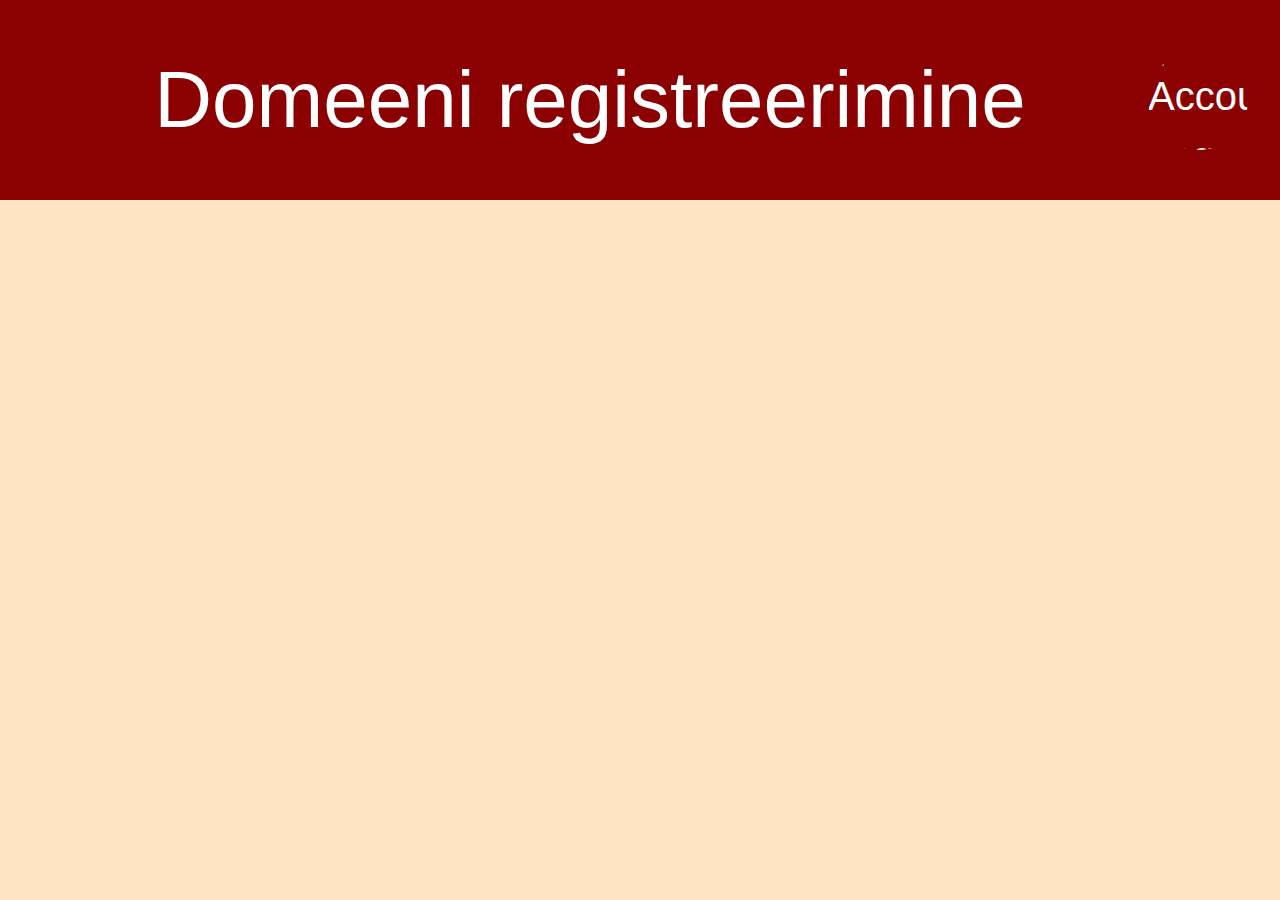
==== index.html @ b5e503c5 "Add files via upload" ====
<!DOCTYPE html>
<html lang="en">
<head>
    <meta charset="UTF-8">
    <meta name="viewport" content="width=device-width, initial-scale=1.0">
    <title>Document</title>
    <link rel="stylesheet" type="text/css" href="style.css" />
    <link rel="stylesheet" href="https://cdn.jsdelivr.net/npm/bootstrap@4.3.1/dist/css/bootstrap.min.css" integrity="sha384-ggOyR0iXCbMQv3Xipma34MD+dH/1fQ784/j6cY/iJTQUOhcWr7x9JvoRxT2MZw1T" crossorigin="anonymous">
</head>
<body>

    <div class="header">
        <h1>Domeeni registreerimine</h1>
        <div class="headerpilt">
            <img src="https://upload.wikimedia.org/wikipedia/commons/7/7c/Profile_avatar_placeholder_large.png" alt="Account Logo">
        </div>
    </div>
    <div class="kast" >
        <span></span>

    </div>
</body>
</html>
---- style.css ----
.header {
    display: flex;
    justify-content: space-between; 
    align-items: center;            
    background-color: darkred;
    color: white;
    padding: 2rem;
    font-size: 40px;
    width: 100%;
    height: 200px;
}


.header h1 {
    margin: 0;                      
    flex-grow: 1;                    
    text-align: center;
    font-size: 80px;             
}


.headerpilt {
    display: flex;
    justify-content: flex-end; 
}


.headerpilt img {
    height: 100px;            
    width: 100px;
    border-radius: 100%;       
}


html {
    background-color: bisque;
}
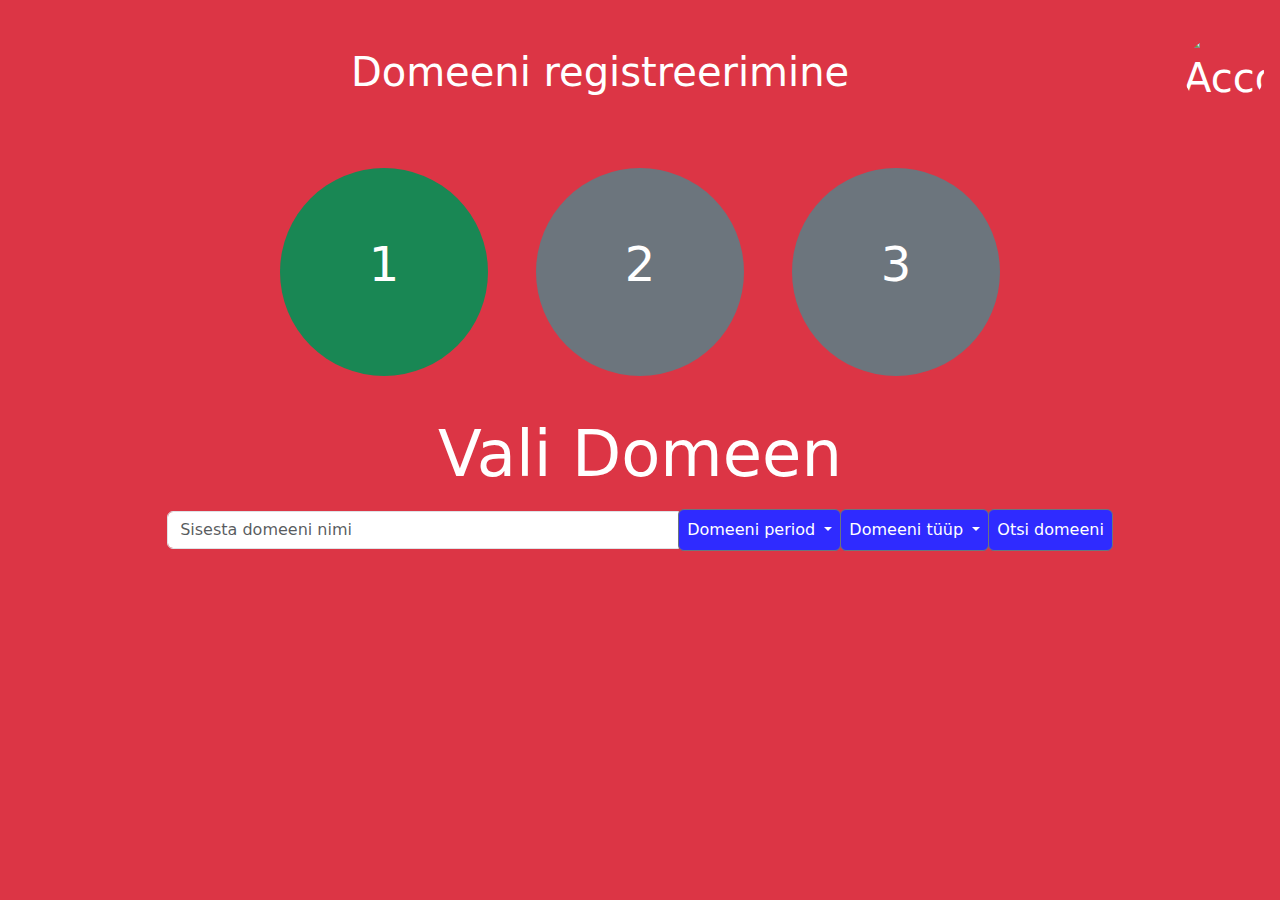
==== commit b3220d29: "Add files via upload" ====
--- a/index.html
+++ b/index.html
@@ -1,23 +1,74 @@
-<!DOCTYPE html>
+<!doctype html>
 <html lang="en">
+
 <head>
-    <meta charset="UTF-8">
-    <meta name="viewport" content="width=device-width, initial-scale=1.0">
-    <title>Document</title>
+    <meta charset="utf-8">
+    <meta name="viewport" content="width=device-width, initial-scale=1">
+    <title>Avaleht</title>
+    <link href="https://cdn.jsdelivr.net/npm/bootstrap@5.3.3/dist/css/bootstrap.min.css" rel="stylesheet"
+        integrity="sha384-QWTKZyjpPEjISv5WaRU9OFeRpok6YctnYmDr5pNlyT2bRjXh0JMhjY6hW+ALEwIH" crossorigin="anonymous">
     <link rel="stylesheet" type="text/css" href="style.css" />
-    <link rel="stylesheet" href="https://cdn.jsdelivr.net/npm/bootstrap@4.3.1/dist/css/bootstrap.min.css" integrity="sha384-ggOyR0iXCbMQv3Xipma34MD+dH/1fQ784/j6cY/iJTQUOhcWr7x9JvoRxT2MZw1T" crossorigin="anonymous">
-</head>
-<body>
-
-    <div class="header">
-        <h1>Domeeni registreerimine</h1>
+</head> 
+<body class="bg-danger">
+    <div class="header d-flex justify-content-between align-items-center bg-darkred text-white py-4 px-3">
+        <h1 class="fs-1 text-center flex-grow-1">Domeeni registreerimine</h1>
         <div class="headerpilt">
-            <img src="https://upload.wikimedia.org/wikipedia/commons/7/7c/Profile_avatar_placeholder_large.png" alt="Account Logo">
+            <img src="https://upload.wikimedia.org/wikipedia/commons/7/7c/Profile_avatar_placeholder_large.png"
+                alt="Account Logo" class="img-fluid rounded-circle" style="height: 5rem; width: 5rem;">
         </div>
     </div>
-    <div class="kast" >
-        <span></span>
 
+    <div class="kast d-flex justify-content-center gap-5 py-4">
+        <div class="praegune-etapp d-flex justify-content-center align-items-center bg-success text-white rounded-circle" style="height: 13rem; width: 13rem; font-size: 3rem;">
+            <p>1</p>
+        </div>
+        <div class="tulevane-etapp d-flex justify-content-center align-items-center bg-secondary text-white rounded-circle" style="height: 13rem; width: 13rem; font-size: 3rem;">
+            <p>2</p>
+        </div>
+        <div class="tulevane-etapp d-flex justify-content-center align-items-center bg-secondary text-white rounded-circle" style="height: 13rem; width: 13rem; font-size: 3rem;">
+            <p>3</p>
+        </div>
     </div>
+
+    <h1 class="pealkiri text-white text-center py-3">Vali Domeen</h1>
+
+    <div class="input-group justify-content-center mb-4">
+        <div class="input-group justify-content-center mb-4">
+            <input type="text" class="form-control w-50" placeholder="Sisesta domeeni nimi" aria-label="sisesta domeeni nimi" aria-describedby="button-addon2">
+            
+            
+            <div class="period-dropdown">
+                <button class="btn btn-secondary dropdown-toggle" type="button" data-bs-toggle="dropdown" aria-expanded="false">
+                    Domeeni period
+                </button>
+                <ul class="dropdown-menu">
+                    <li><a class="dropdown-item" href="#">1 kuu</a></li>
+                    <li><a class="dropdown-item" href="#">3 kuud</a></li>
+                    <li><a class="dropdown-item" href="#">6 kuud</a></li>
+                    <li><a class="dropdown-item" href="#">12 kuud</a></li>
+                </ul>
+            </div>
+    
+            
+            <div class="type-dropdown">
+                <button class="btn btn-secondary dropdown-toggle" type="button" data-bs-toggle="dropdown" aria-expanded="false">
+                    Domeeni tüüp
+                </button>
+                <ul class="dropdown-menu">
+                    <li><a class="dropdown-item" href="#">.ee</a></li>
+                    <li><a class="dropdown-item" href="#">.eu</a></li>
+                    <li><a class="dropdown-item" href="#">.com</a></li>
+                    <li><a class="dropdown-item" href="#">.net</a></li>
+                    <li><a class="dropdown-item" href="#">.org</a></li>
+                </ul>
+            </div>
+        <a href="page2.html" class="link-light">
+            <button class="btn btn-secondary" type="button" id="button-addon2">Otsi domeeni</button>
+        </a>
+    </div>
+
+    <script src="https://cdn.jsdelivr.net/npm/bootstrap@5.3.3/dist/js/bootstrap.bundle.min.js"
+        integrity="sha384-YvpcrYf0tY3lHB60NNkmXc5s9fDVZLESaAA55NDzOxhy9GkcIdslK1eN7N6jIeHz"
+        crossorigin="anonymous"></script>
 </body>
 </html>
--- a/style.css
+++ b/style.css
@@ -1,39 +1,264 @@
 
+.bg-blue{
+    background: linear-gradient(0.36turn, #3161ff, #000000, #ffffff);
+}
+.bg_blue {
+    background-repeat: no-repeat;
+    background-size: cover;  
+    height: 100vh;  
+}
+.bg-blue .header {
+    background: linear-gradient(to left,#3161ff 60%, #ffffff )
+}
 .header {
     display: flex;
+    justify-content: space-between;
+    align-items: center;
+    color: white;
+    padding: 2rem;
+    font-size: 2.5rem; 
+    width: 100%;
+    height: 9rem;
+}
+
+.header h1 {
+    margin: 0;
+    flex-grow: 1;
+    text-align: center;
+    font-size: 5rem; 
+}
+
+
+.headerpilt {
+    display: flex;
+    justify-content: flex-end;
+}
+
+.headerpilt img {
+    max-height: 5rem;
+    max-width: 5rem;
+    border-radius: 100%;
+}
+
+
+.kast {
+    display: flex;
+    justify-content: center;
+    gap: 2rem; 
+    padding: 3rem;
+}
+
+.kast .praegune-etapp,
+.kast .tulevane-etapp {
+    height: 50px;
+    width: 50px;
+    background-color: #18f047;
+    border-radius: 70rem;
+    display: flex;
+    justify-content: center;
+    align-items: center;
+    color: white;
+    font-size: 3rem; 
+}
+
+.kast .tulevane-etapp {
+    background-color: #a1a1a1;
+}
+
+
+.pealkiri {
+    text-align: center;
+    color: white;
+    font-size: 4rem; 
+    padding: 3rem;
+    margin: 0 auto;
+}
+
+
+.domeeni-sisestus-parent-class {
+    display: flex;
+}
+
+.domeeni-sisestus {
+    max-width: 10rem;
+    text-align: center;
+}
+
+.input-group {
+    display: flex;
+    justify-content: center;
+    align-items: center;
+    width: 100%; 
+}
+
+.input-group .form-control {
+    max-width: 32rem;
+    width: 100%; 
+}
+
+.input-group .dropdown {
+    background-color: #969696;
+}
+
+.input-group .dropdown:hover {
+    background-color: #496aff;
+}
+
+.input-group .btn-secondary {
+    background-color: #2f2bff;
+    padding: 0.5rem;
+    color: white;
+}
+
+.input-group .btn-secondary:hover {
+    background-color: #496aff;
+}
+
+.period {
+    text-align: center;
+    color: white;
+    padding: 3rem;
+}
+
+@media (max-width: 768px) {
+    .header {
+        flex-direction: row; 
+        justify-content: flex-start; 
+        padding: 1rem; 
+        font-size: 2rem; 
+    }
+
+    .header h1 {
+        font-size: 3rem;
+    }
+
+    .kast {
+        flex-direction: row;
+        justify-content: center;
+        gap: 2rem;
+        padding: 2rem;
+    }
+
+    .kast .praegune-etapp,
+    .kast .tulevane-etapp {
+        font-size: 5vw; 
+        max-width: 10rem; 
+        max-height: 10rem;
+        min-width: 8rem;
+        min-height: 8rem;
+    }
+
+    .pealkiri {
+        font-size: 3rem;
+        padding: 1.5rem;
+    }
+    .input-group {
+        display: flex;
+        justify-content: center;
+    }
+    .input-group .form-control {
+        max-width: 100%;
+
+    }
+
+
+}
+
+
+@media (max-width: 576px) {
+
+    .header {
+        flex-direction: row; 
+        justify-content: flex-start;
+    }
+    .header .headerpilt {
+        max-width: 5rem;
+    }
+    .header h1 {
+        font-size: 2.5rem;
+    }
+
+    .kast {
+        flex-direction: row; 
+        justify-content: center; 
+        gap: 2rem; 
+        padding: 2rem; 
+    }
+
+    .kast .praegune-etapp,
+    .kast .tulevane-etapp {
+        font-size: 7vw; 
+        width: 30vw; 
+        height: 30vw;
+        max-width: 9rem;
+        max-height: 9rem;
+        min-width: 7rem;
+        min-height: 7rem;
+    }
+
+    .pealkiri {
+        font-size: 2.5rem;
+    }
+
+    .input-group .form-control {
+        max-width: 70rem;
+    }
+
+    .input-group .btn-secondary {
+        width: 50rem; 
+    }
+}
+
+.domain-header {
+    color: white;
+    text-align: center;
+    padding: 2rem;
+}
+
+
+.row {
+    background-color: white;
+    max-width: 50rem;  
+    margin: 10px auto;  
+    padding: 2rem;
+    font-size: 1.25rem;  
     justify-content: space-between; 
-    align-items: center;            
-    background-color: darkred;
-    color: white;
-    padding: 2rem;
-    font-size: 40px;
-    width: 100%;
-    height: 200px;
-}
-
-
-.header h1 {
-    margin: 0;                      
-    flex-grow: 1;                    
-    text-align: center;
-    font-size: 80px;             
-}
-
-
-.headerpilt {
-    display: flex;
-    justify-content: flex-end; 
-}
-
-
-.headerpilt img {
-    height: 100px;            
-    width: 100px;
-    border-radius: 100%;       
-}
-
-
-html {
-    background-color: bisque;
-}
-
+    border-radius: 1rem; 
+    box-shadow: 0 4px 6px rgba(0, 0, 0, 0.1); 
+}
+
+.col-sm-2 {
+    max-width: 50%;  
+}
+
+.col-sm-2 button {
+    background-color: #18f047;  
+    border: none;
+}
+
+.row .col-8 {
+    display: flex;
+    align-items: center;
+    justify-content: flex-start;  
+    text-align: left;  
+}
+
+.btn {
+    width: 100%;  
+}
+
+.row .col-sm-2 .btn:hover {
+    background-color: #63fc84;
+
+}
+
+.edasi-nupp {
+    max-width: 6rem;
+    margin:0 78rem;
+}
+
+@media (max-width: 360px) {
+    .bg-blue {
+        background-size: 100% 100%;  /* Ensure it's not repeating at smaller screen sizes */
+    }
+}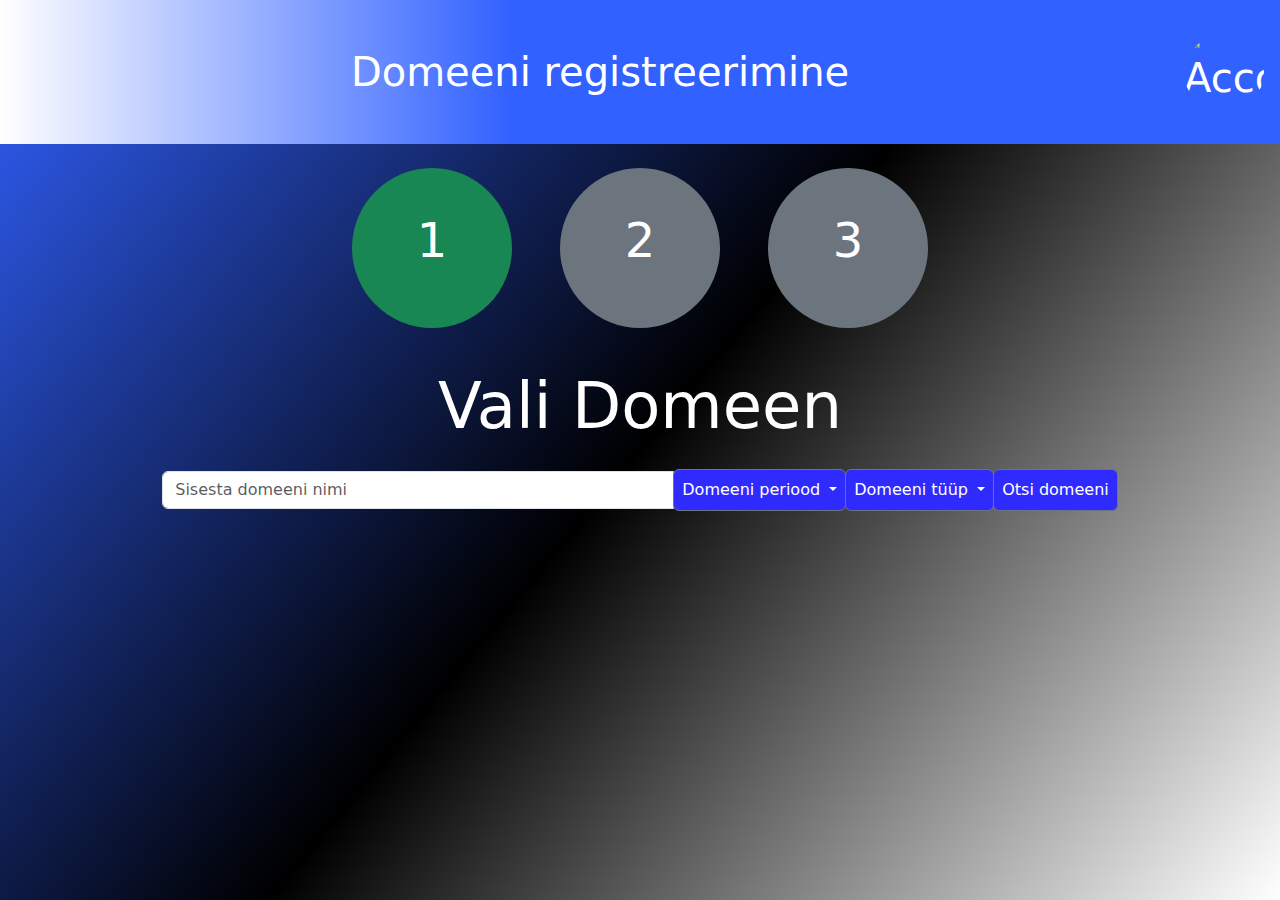
==== commit 96ac3e92: "Add files via upload" ====
--- a/index.html
+++ b/index.html
@@ -4,13 +4,14 @@
 <head>
     <meta charset="utf-8">
     <meta name="viewport" content="width=device-width, initial-scale=1">
-    <title>Avaleht</title>
+    <title>Domeeni valik</title>
     <link href="https://cdn.jsdelivr.net/npm/bootstrap@5.3.3/dist/css/bootstrap.min.css" rel="stylesheet"
         integrity="sha384-QWTKZyjpPEjISv5WaRU9OFeRpok6YctnYmDr5pNlyT2bRjXh0JMhjY6hW+ALEwIH" crossorigin="anonymous">
     <link rel="stylesheet" type="text/css" href="style.css" />
-</head> 
-<body class="bg-danger">
-    <div class="header d-flex justify-content-between align-items-center bg-darkred text-white py-4 px-3">
+</head>
+
+<body class="bg-blue">
+    <div class="header d-flex justify-content-between align-items-center text-white py-4 px-3">
         <h1 class="fs-1 text-center flex-grow-1">Domeeni registreerimine</h1>
         <div class="headerpilt">
             <img src="https://upload.wikimedia.org/wikipedia/commons/7/7c/Profile_avatar_placeholder_large.png"
@@ -19,27 +20,29 @@
     </div>
 
     <div class="kast d-flex justify-content-center gap-5 py-4">
-        <div class="praegune-etapp d-flex justify-content-center align-items-center bg-success text-white rounded-circle" style="height: 13rem; width: 13rem; font-size: 3rem;">
+        <div class="praegune-etapp d-flex bg-success text-white rounded-circle col-3">
             <p>1</p>
         </div>
-        <div class="tulevane-etapp d-flex justify-content-center align-items-center bg-secondary text-white rounded-circle" style="height: 13rem; width: 13rem; font-size: 3rem;">
+        <div class="tulevane-etapp d-flex bg-secondary text-white rounded-circle col-3">
             <p>2</p>
         </div>
-        <div class="tulevane-etapp d-flex justify-content-center align-items-center bg-secondary text-white rounded-circle" style="height: 13rem; width: 13rem; font-size: 3rem;">
+        <div class="tulevane-etapp d-flex bg-secondary text-white rounded-circle col-3">
             <p>3</p>
         </div>
     </div>
 
     <h1 class="pealkiri text-white text-center py-3">Vali Domeen</h1>
 
-    <div class="input-group justify-content-center mb-4">
+    
         <div class="input-group justify-content-center mb-4">
-            <input type="text" class="form-control w-50" placeholder="Sisesta domeeni nimi" aria-label="sisesta domeeni nimi" aria-describedby="button-addon2">
-            
-            
+            <input type="text" class="form-control w-50" placeholder="Sisesta domeeni nimi"
+                aria-label="sisesta domeeni nimi" aria-describedby="button-addon2">
+
+
             <div class="period-dropdown">
-                <button class="btn btn-secondary dropdown-toggle" type="button" data-bs-toggle="dropdown" aria-expanded="false">
-                    Domeeni period
+                <button class="btn btn-secondary dropdown-toggle col-sm-5  " type="button" data-bs-toggle="dropdown"
+                    aria-expanded="false">
+                    Domeeni periood
                 </button>
                 <ul class="dropdown-menu">
                     <li><a class="dropdown-item" href="#">1 kuu</a></li>
@@ -48,10 +51,11 @@
                     <li><a class="dropdown-item" href="#">12 kuud</a></li>
                 </ul>
             </div>
-    
-            
+
+
             <div class="type-dropdown">
-                <button class="btn btn-secondary dropdown-toggle" type="button" data-bs-toggle="dropdown" aria-expanded="false">
+                <button class="btn btn-secondary dropdown-toggle" type="button" data-bs-toggle="dropdown"
+                    aria-expanded="false">
                     Domeeni tüüp
                 </button>
                 <ul class="dropdown-menu">
@@ -62,13 +66,15 @@
                     <li><a class="dropdown-item" href="#">.org</a></li>
                 </ul>
             </div>
-        <a href="page2.html" class="link-light">
-            <button class="btn btn-secondary" type="button" id="button-addon2">Otsi domeeni</button>
-        </a>
+            <a href="page2.html" class="link-light">
+                <button class="btn btn-secondary" type="button" id="button-addon2">Otsi domeeni</button>
+            </a>
+        </div>
+
+        <script src="https://cdn.jsdelivr.net/npm/bootstrap@5.3.3/dist/js/bootstrap.bundle.min.js"
+            integrity="sha384-YvpcrYf0tY3lHB60NNkmXc5s9fDVZLESaAA55NDzOxhy9GkcIdslK1eN7N6jIeHz" crossorigin="anonymous">
+        </script>
     </div>
+</body>
 
-    <script src="https://cdn.jsdelivr.net/npm/bootstrap@5.3.3/dist/js/bootstrap.bundle.min.js"
-        integrity="sha384-YvpcrYf0tY3lHB60NNkmXc5s9fDVZLESaAA55NDzOxhy9GkcIdslK1eN7N6jIeHz"
-        crossorigin="anonymous"></script>
-</body>
-</html>
+</html>--- a/style.css
+++ b/style.css
@@ -1,14 +1,13 @@
 
 .bg-blue{
     background: linear-gradient(0.36turn, #3161ff, #000000, #ffffff);
-}
-.bg_blue {
     background-repeat: no-repeat;
     background-size: cover;  
     height: 100vh;  
 }
 .bg-blue .header {
-    background: linear-gradient(to left,#3161ff 60%, #ffffff )
+    background: linear-gradient(to left,#3161ff 60%, #ffffff );
+    
 }
 .header {
     display: flex;
@@ -41,24 +40,23 @@
 }
 
 
-.kast {
-    display: flex;
-    justify-content: center;
-    gap: 2rem; 
+.kast {   
+    display: flex;
+    justify-content: center;
+    gap: 2rem;
     padding: 3rem;
 }
 
 .kast .praegune-etapp,
 .kast .tulevane-etapp {
-    height: 50px;
-    width: 50px;
-    background-color: #18f047;
-    border-radius: 70rem;
-    display: flex;
-    justify-content: center;
-    align-items: center;
-    color: white;
-    font-size: 3rem; 
+    width: 10rem; 
+    height: 10rem; 
+    display: flex;
+    justify-content: center;
+    align-items: center;
+    color: white;
+    font-size: 3rem;
+    border-radius: 50%;
 }
 
 .kast .tulevane-etapp {
@@ -89,6 +87,7 @@
     justify-content: center;
     align-items: center;
     width: 100%; 
+    padding: 0.5rem;
 }
 
 .input-group .form-control {
@@ -120,102 +119,15 @@
     padding: 3rem;
 }
 
-@media (max-width: 768px) {
-    .header {
-        flex-direction: row; 
-        justify-content: flex-start; 
-        padding: 1rem; 
-        font-size: 2rem; 
-    }
-
-    .header h1 {
-        font-size: 3rem;
-    }
-
-    .kast {
-        flex-direction: row;
-        justify-content: center;
-        gap: 2rem;
-        padding: 2rem;
-    }
-
-    .kast .praegune-etapp,
-    .kast .tulevane-etapp {
-        font-size: 5vw; 
-        max-width: 10rem; 
-        max-height: 10rem;
-        min-width: 8rem;
-        min-height: 8rem;
-    }
-
-    .pealkiri {
-        font-size: 3rem;
-        padding: 1.5rem;
-    }
-    .input-group {
-        display: flex;
-        justify-content: center;
-    }
-    .input-group .form-control {
-        max-width: 100%;
-
-    }
-
-
-}
-
-
-@media (max-width: 576px) {
-
-    .header {
-        flex-direction: row; 
-        justify-content: flex-start;
-    }
-    .header .headerpilt {
-        max-width: 5rem;
-    }
-    .header h1 {
-        font-size: 2.5rem;
-    }
-
-    .kast {
-        flex-direction: row; 
-        justify-content: center; 
-        gap: 2rem; 
-        padding: 2rem; 
-    }
-
-    .kast .praegune-etapp,
-    .kast .tulevane-etapp {
-        font-size: 7vw; 
-        width: 30vw; 
-        height: 30vw;
-        max-width: 9rem;
-        max-height: 9rem;
-        min-width: 7rem;
-        min-height: 7rem;
-    }
-
-    .pealkiri {
-        font-size: 2.5rem;
-    }
-
-    .input-group .form-control {
-        max-width: 70rem;
-    }
-
-    .input-group .btn-secondary {
-        width: 50rem; 
-    }
-}
-
 .domain-header {
     color: white;
     text-align: center;
     padding: 2rem;
 }
 
-
+.domeenid {
+    padding: 1rem;
+}
 .row {
     background-color: white;
     max-width: 50rem;  
@@ -251,14 +163,41 @@
     background-color: #63fc84;
 
 }
-
-.edasi-nupp {
-    max-width: 6rem;
-    margin:0 78rem;
-}
+.footer {
+    display: flex;
+    justify-content: center;
+}
+.edasi-nupp .btn{
+    background-color: #2f2bff;
+    width: 7rem;
+}
+.footer .edasi-nupp .btn:after {
+    background-color: #3161ff;    	
+}
+
+@media (max-width: 768px) {
+
+    .kast .praegune-etapp,
+    .kast .tulevane-etapp {
+    width: 8rem; 
+    height: 8rem; 
+    }
+}
+
+@media (max-width: 576px) {
+    .kast .praegune-etapp,
+    .kast .tulevane-etapp {
+    width:5rem; 
+    height: 5rem; 
+    }
+} 
 
 @media (max-width: 360px) {
-    .bg-blue {
-        background-size: 100% 100%;  /* Ensure it's not repeating at smaller screen sizes */
-    }
+    .kast .praegune-etapp,
+    .kast .tulevane-etapp {
+    width: 3rem; 
+    height: 3rem; 
+    font-size: 1.5rem;
+}
+
 }